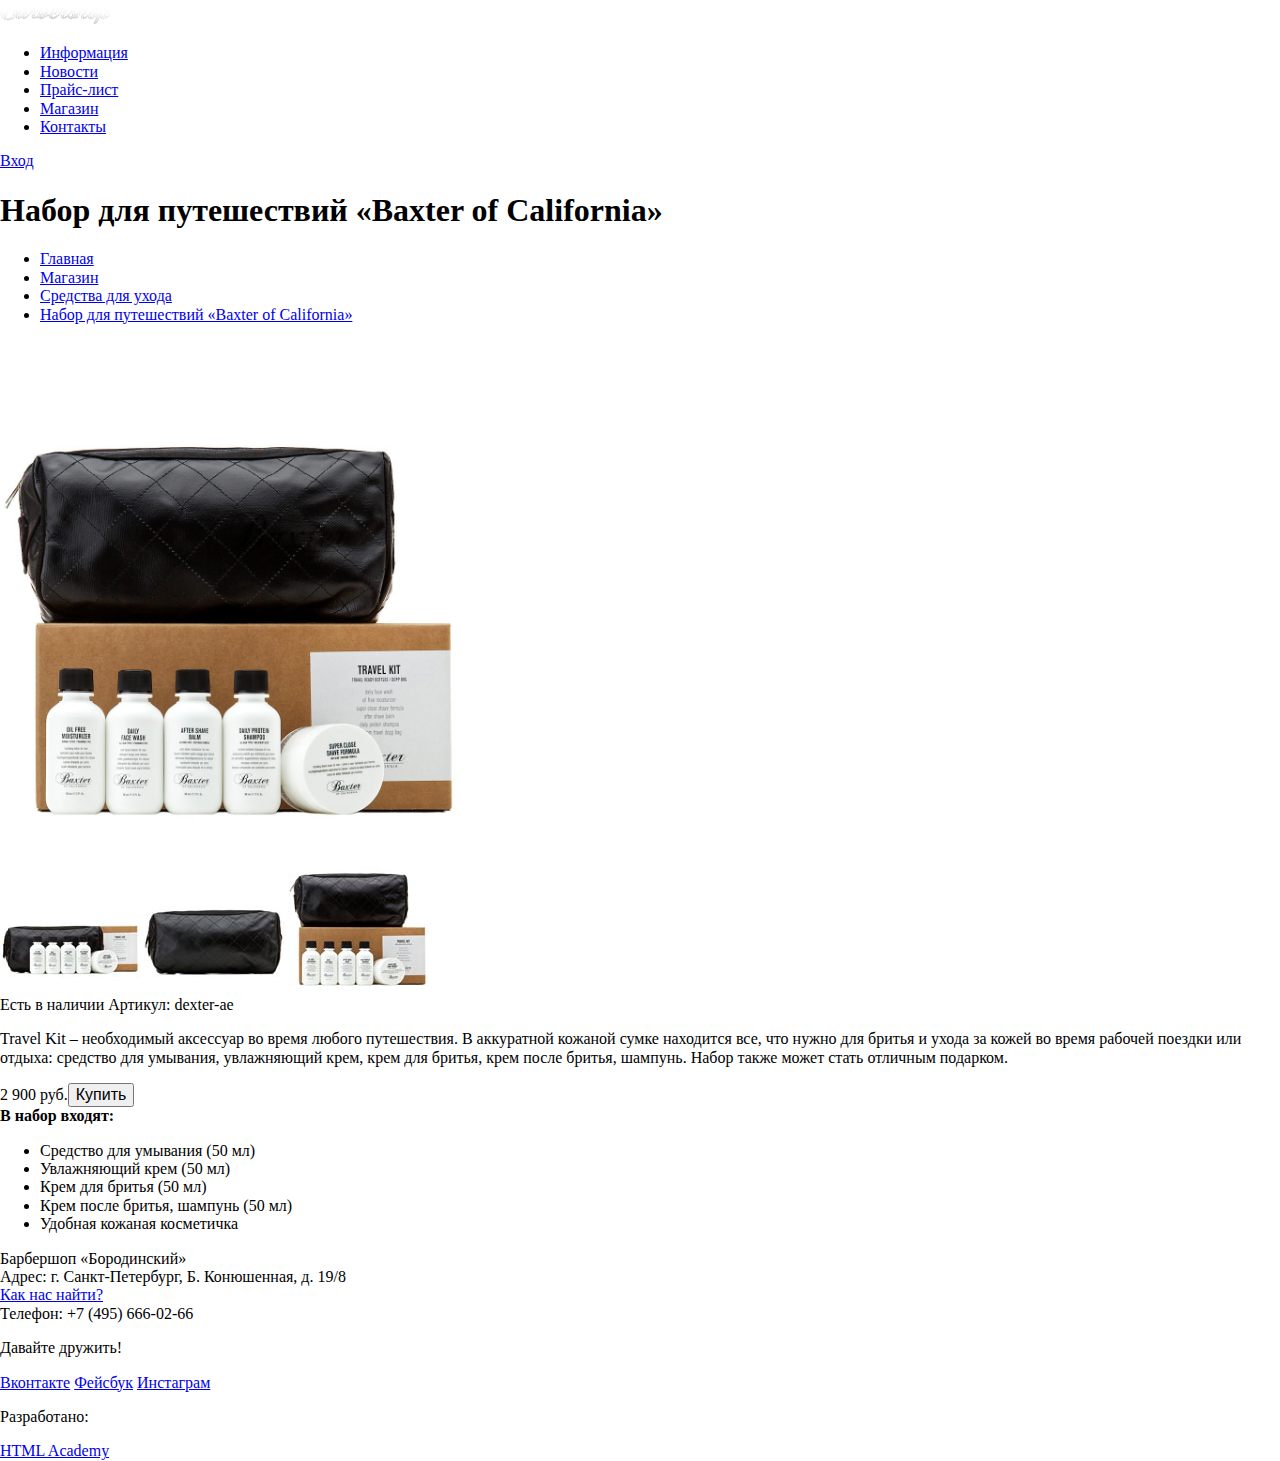
==== item.html @ 8cfb3700 "0.0.2" ====
<!DOCTYPE html>
<html lang="ru">

<head>
  <meta charset="utf-8">
  <title>Набор для путешествий «Baxter of California»</title>
  <link rel="stylesheet" href="/css/normalize.css">
  <link rel="stylesheet" href="/css/master.css">
</head>

<body>
  <header class="main-header">
    <div class="container">
      <div class="header-logo">
        <img src="img/header-logo.png" alt="Barbershop" width="111" height="24">
      </div>
      <nav class="main-navigation">
        <ul>
          <li>
            <a href="#">Информация</a>
          </li>
          <li>
            <a href="#">Новости</a>
          </li>
          <li>
            <a href="#">Прайс-лист</a>
          </li>
          <li>
            <a href="#" class="active-nav">Магазин</a>
          </li>
          <li>
            <a href="#">Контакты</a>
          </li>
        </ul>
      </nav>
      <div class="user-block">
        <a class="login" href="#">Вход</a>
      </div>
    </div>
  </header>
  <main class="container">
    <h1>Набор для путешествий «Baxter of California»</h1>
    <ul class="breadcrumbs">
      <li>
        <a href="#">Главная</a>
      </li>
      <li>
        <a href="#">Магазин</a>
      </li>
      <li>
        <a href="#">Средства для ухода</a>
      </li>
      <li>
        <a href="#">Набор для путешествий «Baxter of California»</a>
      </li>
    </ul>
    <div class="item-block">
      <div class="item-block-photos">
        <div class="item-photo">
          <img src="img/item-photo-3.jpg" alt="Набор для путешествий «Baxter of California»" width="460" height="498">
        </div>
        <div class="item-photo-preview">
          <img src="img/item-photo-1-preview.jpg" alt="" width="140" height="149">
          <img src="img/item-photo-2-preview.jpg" alt="" width="140" height="149">
          <img src="img/item-photo-3-preview.jpg" alt="" width="140" height="149">
        </div>
      </div>
      <div class="item-block-decsription">
        <span>Есть в наличии</span>
        <span class="item-article">Артикул: dexter-ae</span>
        <p>Travel Kit – необходимый аксессуар во время любого путешествия. В аккуратной кожаной сумке находится все, что нужно для бритья и ухода за кожей во время рабочей поездки или отдыха: средство для умывания, увлажняющий крем, крем для бритья, крем
          после бритья, шампунь. Набор также может стать отличным подарком.</p>
        <div class="item-buy-btn">
          <span>2 900 руб.</span><button type="button" class="btn buy-btn">Купить</button>
        </div>
        <b>В набор входят:</b>
        <ul>
          <li>
            Средство для умывания (50 мл)
          </li>
          <li>
            Увлажняющий крем (50 мл)
          </li>
          <li>
            Крем для бритья (50 мл)
          </li>
          <li>
            Крем после бритья, шампунь (50 мл)
          </li>
          <li>
            Удобная кожаная косметичка
          </li>
        </ul>
      </div>
    </div>
  </main>
  <footer class="main-footer">
    <div class="container">
      <section class="footer-contacts">
        Барбершоп «Бородинский»<br> Адрес: г. Санкт-Петербург, Б. Конюшенная, д. 19/8<br>
        <a href="#">Как нас найти?</a><br> Телефон: +7 (495) 666-02-66
      </section>
      <section class="footer-social">
        <p>Давайте дружить!</p>
        <a class="social-btn social-btn-vk" href="#">Вконтакте</a>
        <a class="social-btn social-btn-fb" href="#">Фейсбук</a>
        <a class="social-btn social-btn-inst" href="#">Инстаграм</a>
      </section>
      <section class="footer-copyright">
        <p>Разработано:</p>
        <a class="btn" href="https://htmlacademy.ru">HTML Academy</a>
      </section>
    </div>
  </footer>
</body>
</html>
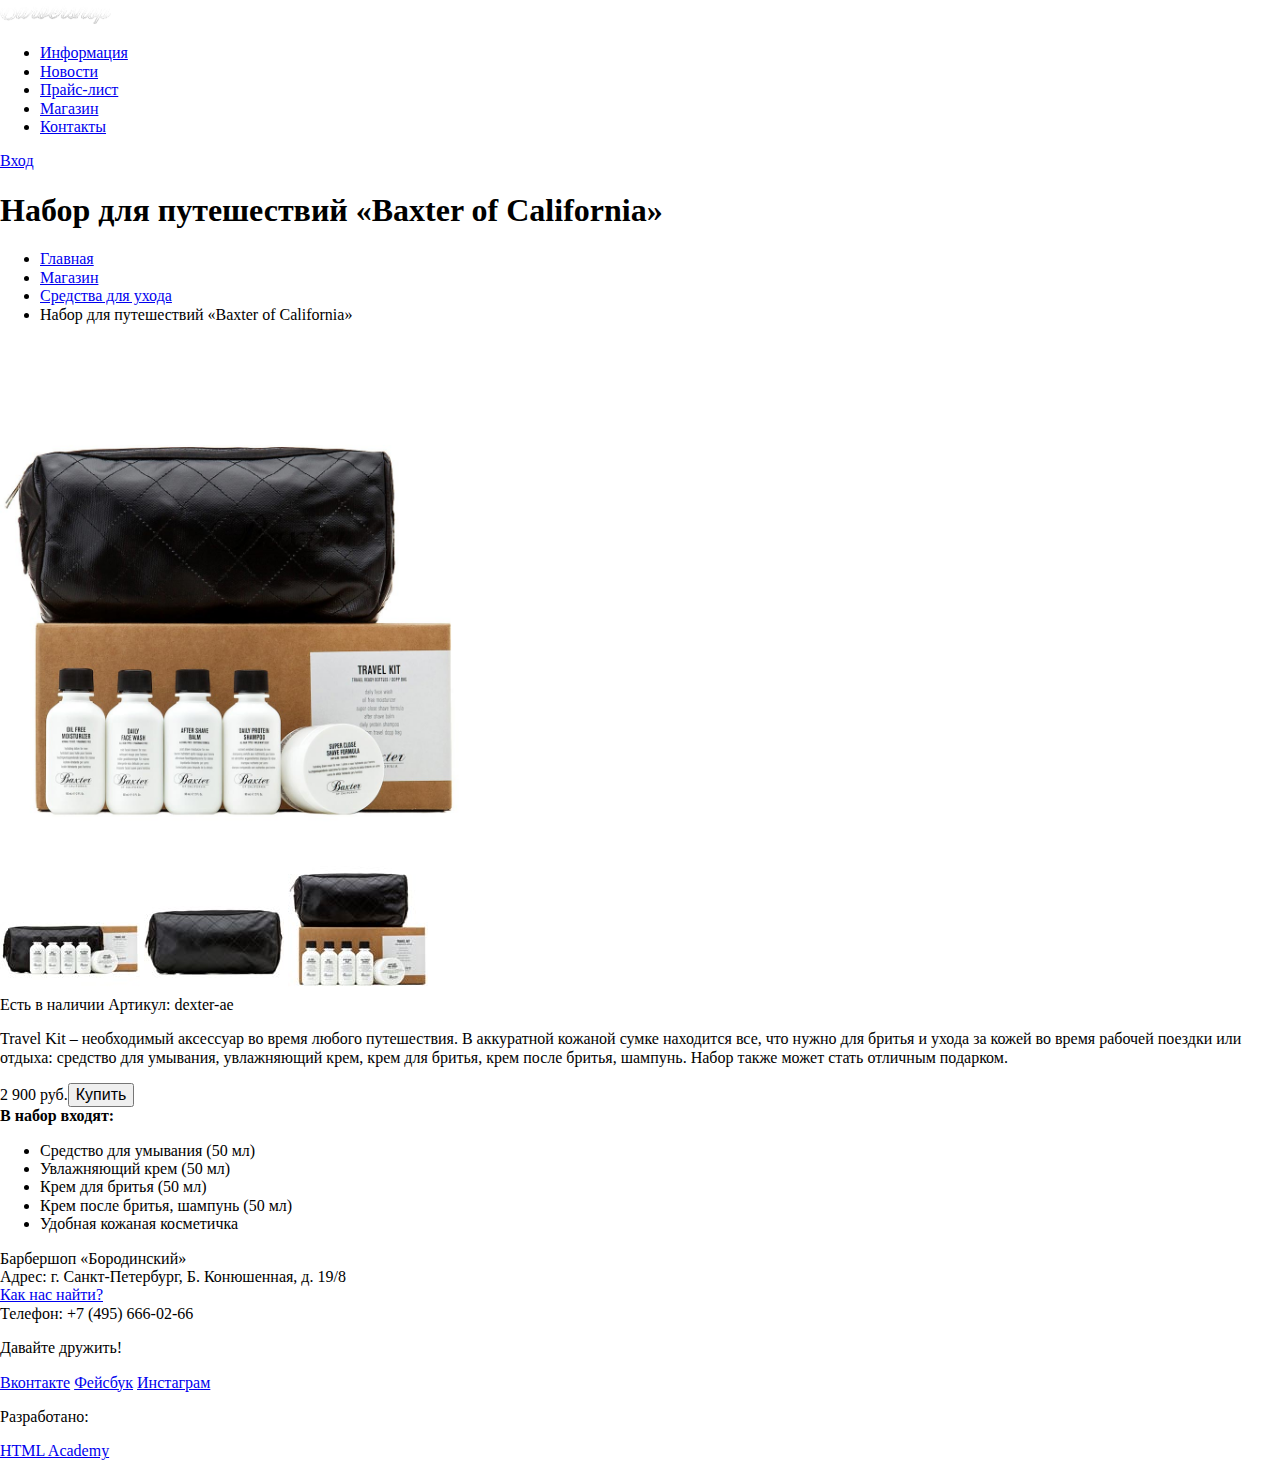
==== commit 230c0eb0: "0.0.3" ====
--- a/item.html
+++ b/item.html
@@ -11,10 +11,10 @@
 <body>
   <header class="main-header">
     <div class="container">
-      <div class="header-logo">
-        <img src="img/header-logo.png" alt="Barbershop" width="111" height="24">
-      </div>
       <nav class="main-navigation">
+        <div class="header-logo">
+          <img src="img/header-logo.png" alt="Barbershop" width="111" height="24">
+        </div>
         <ul>
           <li>
             <a href="#">Информация</a>
@@ -51,7 +51,7 @@
         <a href="#">Средства для ухода</a>
       </li>
       <li>
-        <a href="#">Набор для путешествий «Baxter of California»</a>
+        <a>Набор для путешествий «Baxter of California»</a>
       </li>
     </ul>
     <div class="item-block">
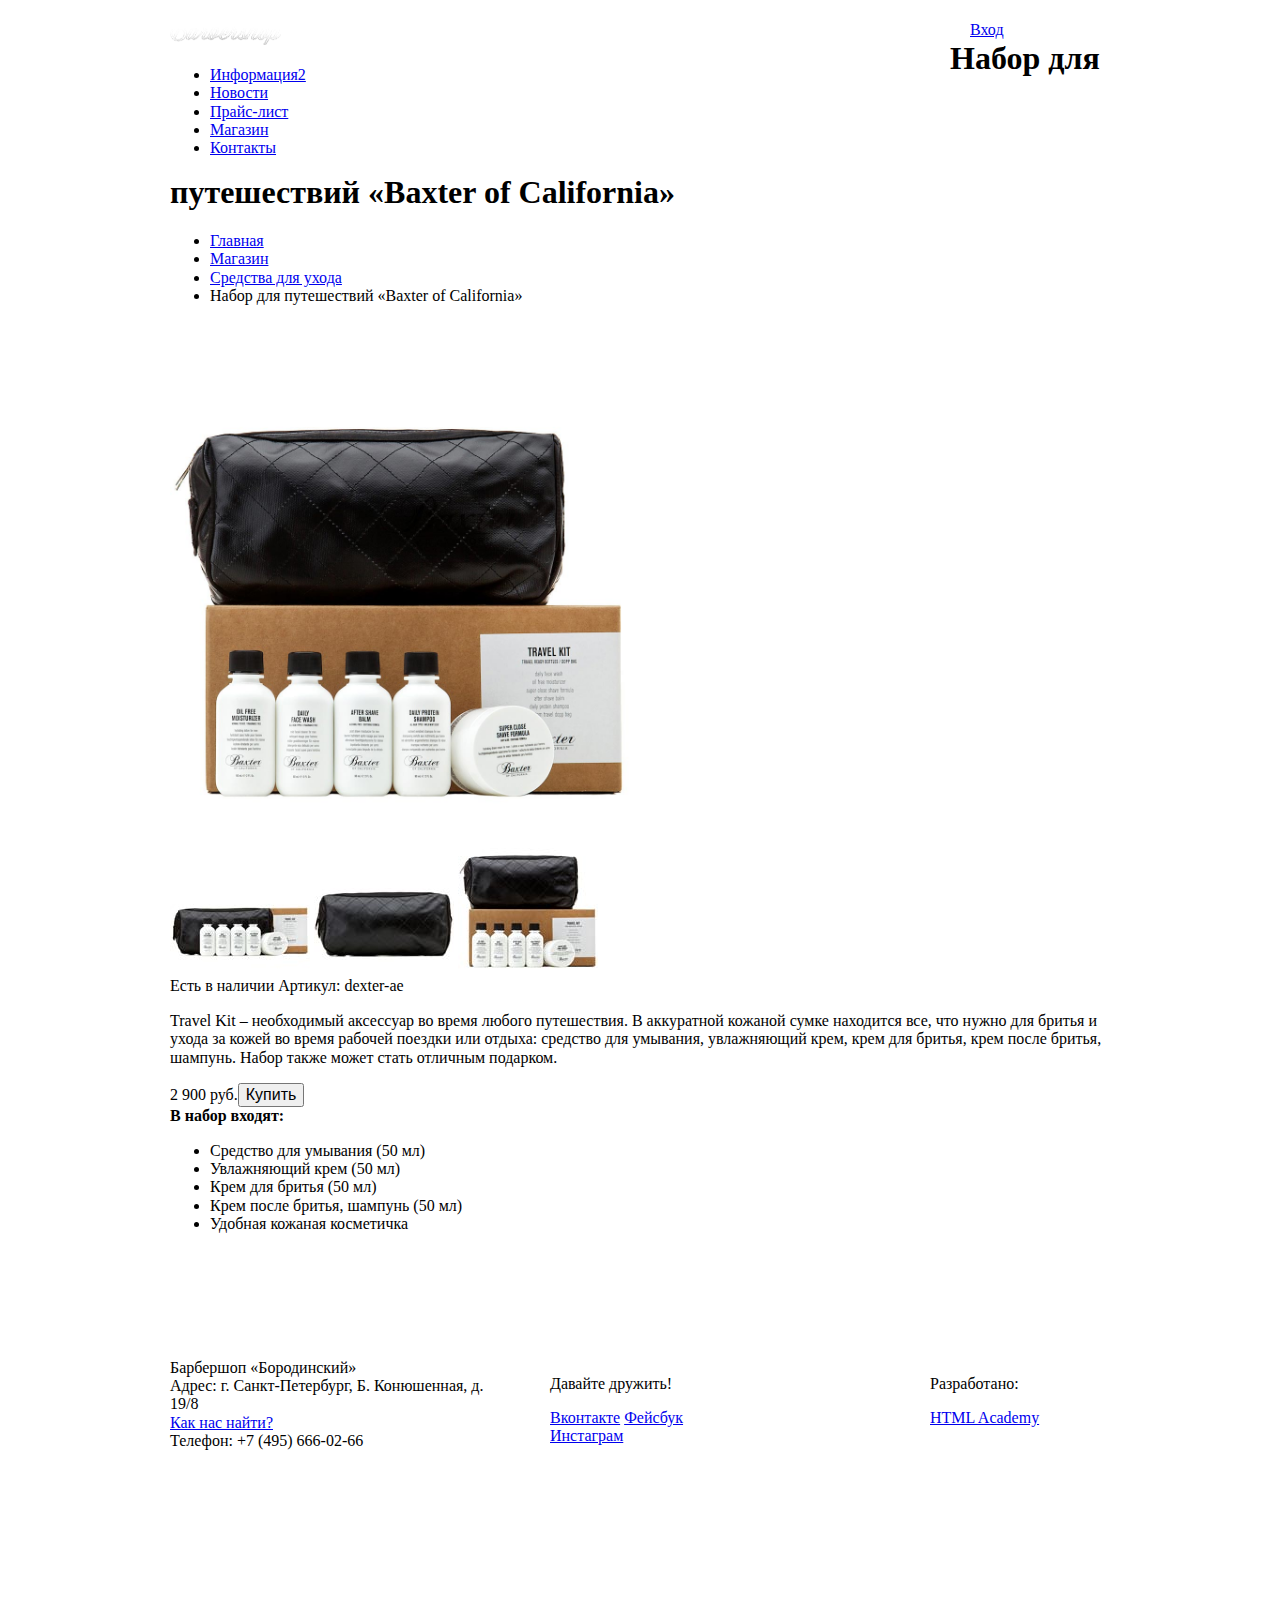
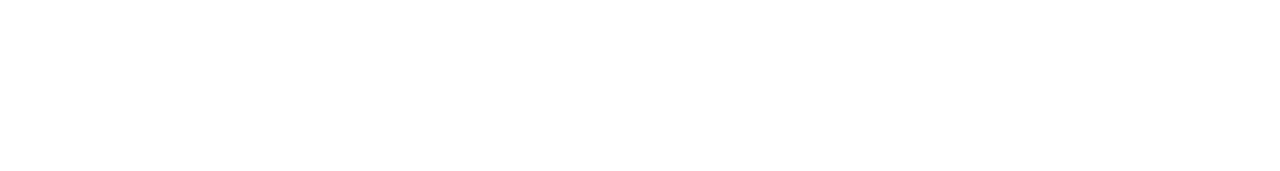
==== commit e313d397: "0.0.4" ====
--- a/item.html
+++ b/item.html
@@ -4,8 +4,8 @@
 <head>
   <meta charset="utf-8">
   <title>Набор для путешествий «Baxter of California»</title>
-  <link rel="stylesheet" href="/css/normalize.css">
-  <link rel="stylesheet" href="/css/master.css">
+  <link rel="stylesheet" href="css/normalize.css">
+  <link rel="stylesheet" href="css/master.css">
 </head>
 
 <body>
@@ -17,7 +17,7 @@
         </div>
         <ul>
           <li>
-            <a href="#">Информация</a>
+            <a href="#">Информация2</a>
           </li>
           <li>
             <a href="#">Новости</a>
--- a/css/master.css
+++ b/css/master.css
@@ -0,0 +1,72 @@
+html, body {
+  min-width: 1122px;
+  min-height: 1750px;
+  margin: 0;
+  padding: 0;
+}
+.clear-fix::after {
+  content: "";
+  display: table;
+  clear: both;
+}
+.container {
+  width: 940px;
+  margin: 0 auto;
+  padding: 0 10px;
+}
+.main-navigation {
+  width: 780px;
+  float: left;
+}
+.user-block {
+  width: 140px;
+  float: right;
+}
+.index-logo {
+  width: 368px;
+  height: 204px;
+  margin-left: auto;
+  margin-right: auto;
+  margin-bottom: 25px;
+}
+.features {
+  margin-bottom: 80px;
+}
+.features-item {
+  float: left;
+  width: 300px;
+  margin-right: 20px;
+}
+.features-item:last-child {
+  margin-right: 0;
+}
+.index-content {
+  padding: 50px 80px;
+  margin-bottom: 35px;
+}
+.index-content-left {
+  float: left;
+  width: 380px;
+}
+.index-content-right {
+  float: right;
+  width: 300px;
+}
+.main-footer {
+  margin-top: 65px;
+  padding-top: 60px;
+  padding-bottom: 40px;
+}
+.footer-contacts {
+  float: left;
+  width: 320px;
+  margin-right: 60px;
+}
+.footer-social {
+  float: left;
+  width: 180px;
+}
+.footer-copyright {
+  float: right;
+  width: 180px;
+}
